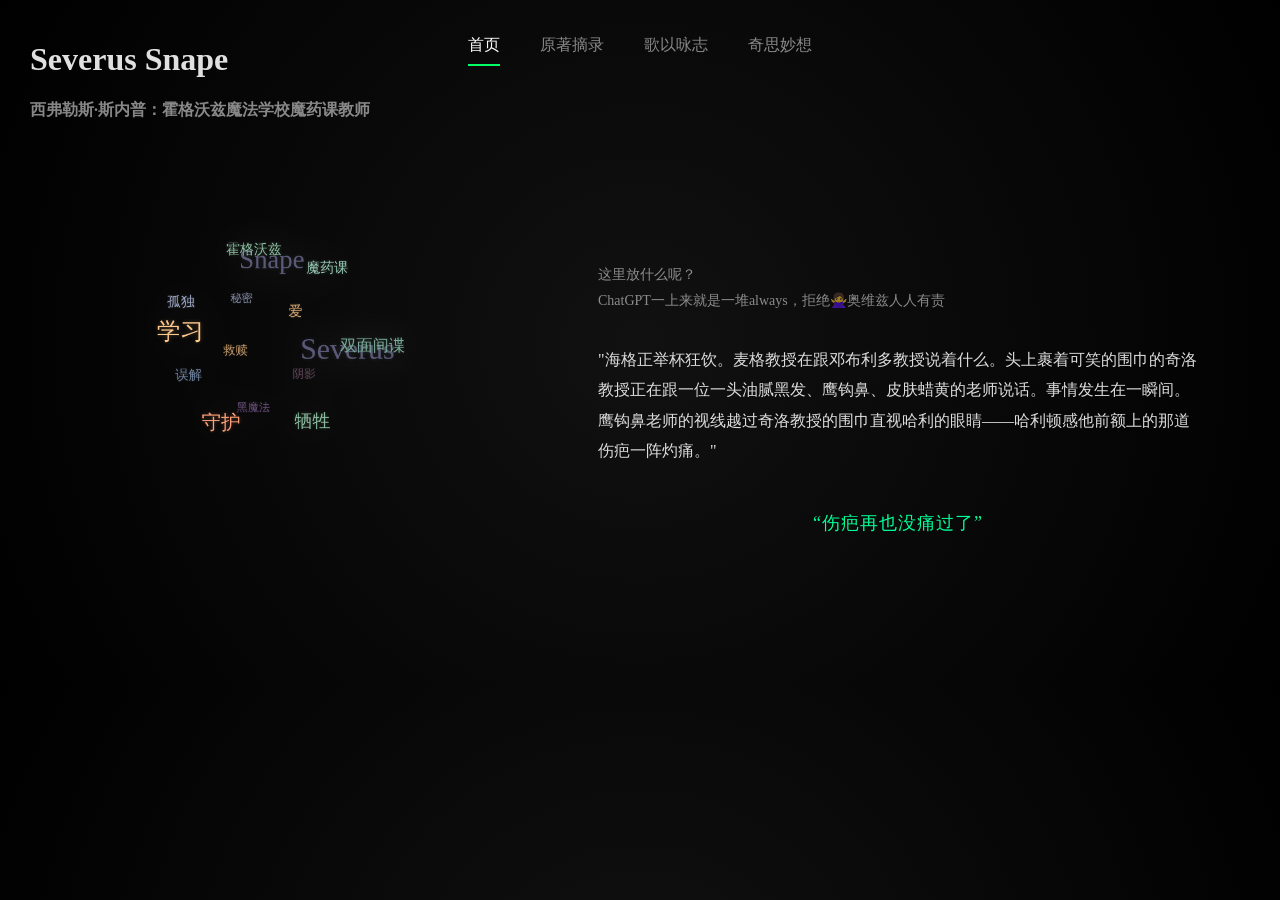
==== index.html @ c9bccef0 "first commit" ====
<!DOCTYPE html>
<html lang="zh">
<head>
    <meta charset="UTF-8">
    <title>Severus Snape </title>
    
    <link rel="stylesheet" href="style.css">
</head>
<body>

<div class="fog"></div>

<header class="fade-in">
    <h1>Severus Snape</h1>
    <h2>西弗勒斯·斯内普：霍格沃兹魔法学校魔药课教师</h2>
</header>

<nav class="nav fade-in">
    <a href="index.html" class="active">首页</a>
    <a href="quote.html">原著摘录</a>
    <a href="music.html">歌以咏志</a>
    <a href="ideas.html">奇思妙想</a>
    <span class="nav-line"></span>
</nav>



<div class="layout">

    <!-- 左侧：关键词云 -->
    <div class="sphere-container">

        <canvas id="tagCanvas" width="800" height="800"></canvas>
    </div>
    <!-- 右侧：文字 -->
    <section class="fade-in story">

        <p class="intro">
            这里放什么呢？<br>
            ChatGPT一上来就是一堆always，拒绝🙅‍♀️奥维兹人人有责
        </p> 

        <blockquote>
            "海格正举杯狂饮。麦格教授在跟邓布利多教授说着什么。头上裹着可笑的围巾的奇洛教授正在跟一位一头油腻黑发、鹰钩鼻、皮肤蜡黄的老师说话。事情发生在一瞬间。鹰钩鼻老师的视线越过奇洛教授的围巾直视哈利的眼睛——哈利顿感他前额上的那道伤疤一阵灼痛。"
        </blockquote>

        <p class="ending">
            “伤疤再也没痛过了”
        </p>

    </section>

    

</div>

</div>



<script src="script.js"></script>
</body>
</html>
---- style.css ----
/* ===== 全局稳定基础设置 ===== */
html {
    overflow-y: scroll; /* 强制保留滚动条空间，防止左右抖动 */
}

body {
    overflow-x: hidden; /* 禁止横向滚动，防止页面溢出 */
}

* {
    box-sizing: border-box; /* 统一盒模型，布局更稳定 */
}

/* ===== 下面是页面样式 ===== */


body {
    margin: 0;
    padding: 20px;
    background: radial-gradient(circle at center, #111 0%, #000 100%);
    color: #e0e0e0;
    font-family: "Georgia", serif;
}

/* 黑雾 */
.fog {
    position: fixed;
    width: 200%;
    height: 200%;
    background: url("https://www.transparenttextures.com/patterns/smoke.png");
    opacity: 0.05;
    animation: moveFog 60s linear infinite;
}

@keyframes moveFog {
    from { transform: translate(0,0); }
    to { transform: translate(-200px, -200px); }
}

/* 淡入 */
.fade-in {
    opacity: 0;
    animation: fadeIn 1.2s ease forwards;
}
@keyframes fadeIn {
    to { opacity: 1; }
}

/* 标题 */
header {
    position: absolute;
    top: 20px;
    left: 30px;
}
h2 {
    font-size: 16px;
    opacity: 0.6;
    margin-top: 5px;
}


/* 横向导航 */
.nav {
    position: absolute;
    top: 30px;
    left: 50%;
    transform: translateX(-50%);
    display: flex;
    gap: 40px;
}

.nav a {
    position: relative;
    color: #888;
    text-decoration: none;
    padding: 5px 0;
}

.nav a:hover,
.nav a.active {
    color: #fff;
}

/* 滑动线 */
.nav-line {
    position: absolute;
    bottom: -5px;
    height: 2px;
    background: #00ff66;
    transition: all 0.3s ease;
}

/* 内容 */
section {
    margin-top: 120px;
    margin-left: 30px;
    max-width: 600px;
    
}

.sub {
    opacity: 0.5;
    font-style: italic;
}

/* 页脚 */
footer {
    position: absolute;
    bottom: 20px;
    left: 30px;
    opacity: 0.6;
}

/* 鼠标光效 */
.light {
    position: absolute;
    width: 6px;
    height: 6px;
    background: #00ff66;
    border-radius: 50%;
    pointer-events: none;
    box-shadow: 0 0 10px #00ff66;
    animation: fadeOut 0.5s forwards;
}

@keyframes fadeOut {
    to {
        opacity: 0;
        transform: scale(3);
    }
}


/* =========================
   🌐 主布局（左右结构）
========================= */
.layout {
    display: flex;
    justify-content: space-between;
    align-items: center;

    width: 90%;
    max-width: 1200px;
    margin: 100px auto;
    gap: 40px;
}

/*    📖 右侧文字区 */
.story {
    flex: 3;
    line-height: 1.9;
}

/* 碎碎念 */
.intro {
    font-size: 14px;
    opacity: 0.6;
    margin-bottom: 30px;
    text-align: left;
}

/* 引用（无竖线版） */
blockquote {
    padding-left: 0;
    margin: 20px 0;
    font-size: 16px;
    line-height: 1.9;
    color: #ddd;
}

/* 结尾（延迟出现） */
.ending {
    opacity: 0;
    animation: fadeIn 1s ease forwards;
    animation-delay: 1s;

    margin-top: 40px;
    font-size: 18px;
    color: #00ff99;
    text-align: center;
    letter-spacing: 1px;
}

/* 淡入动画 */
@keyframes fadeIn {
    from { opacity: 0; }
    to { opacity: 1; }
}

/* 🌌 左侧关键词云区域 */
.sphere-container {
    flex: 1;
    display: flex;
    flex-direction: column;
    align-items: center;
    transform: translateX(-60px); /* ⭐往左挪 */
}

/* canvas 魔法发光 */
#tagCanvas {
    filter: drop-shadow(0 0 20px rgba(255,255,255,0.15));
    max-width: 500px;
    width: 100%;
}



/* =========================
   📱 响应式（手机自动上下排）
========================= */
@media (max-width: 900px) {
    .layout {
        flex-direction: column;
        text-align: center;
    }

    .story {
        text-align: center;
    }

    #tagCanvas {
        max-width: 350px;
    }
}
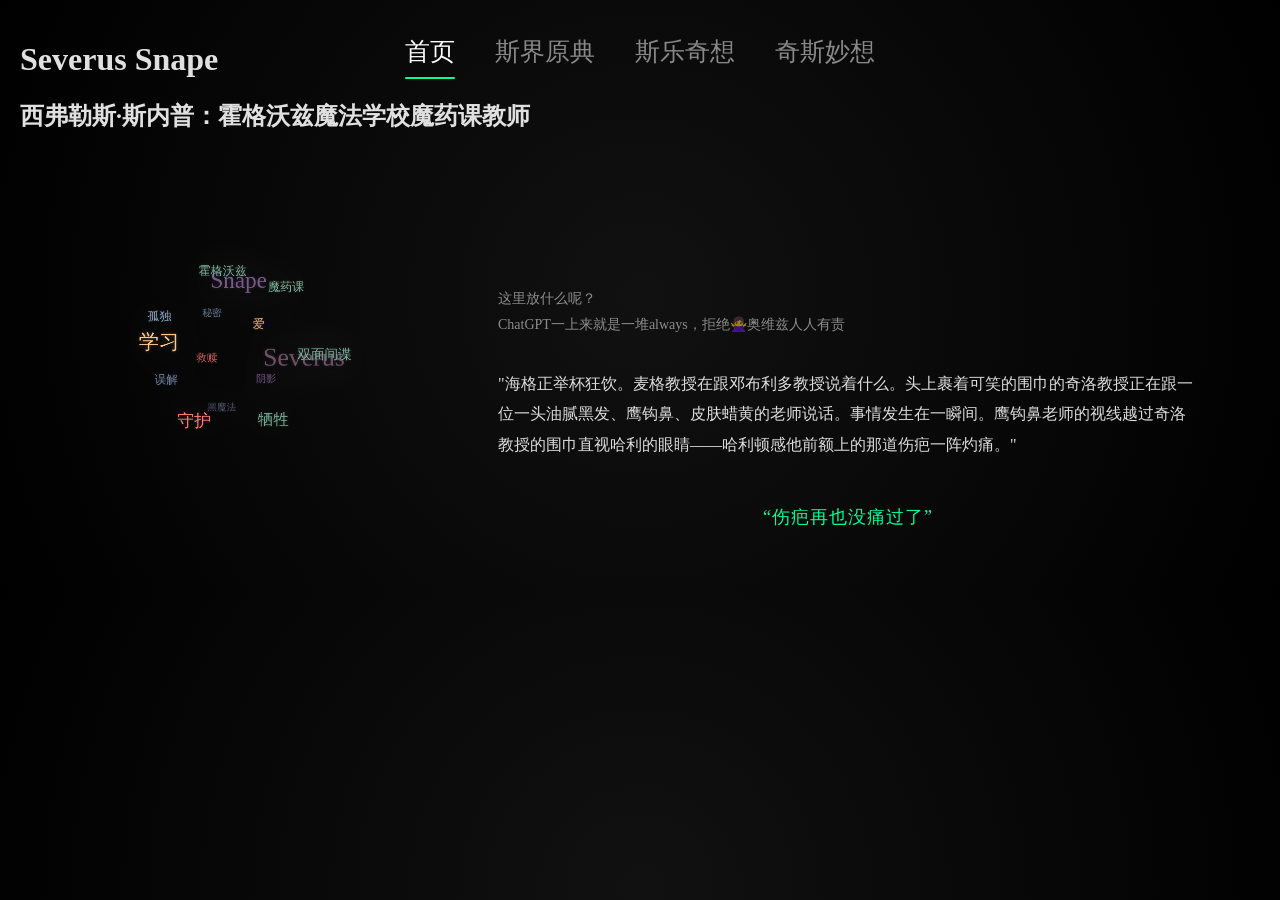
==== commit fc2014cd: "update" ====
--- a/index.html
+++ b/index.html
@@ -2,9 +2,8 @@
 <html lang="zh">
 <head>
     <meta charset="UTF-8">
-    <title>Severus Snape </title>
-    
-    <link rel="stylesheet" href="style.css">
+    <title>Severus Snape</title>
+    <link rel="stylesheet" href="../assets/css/main.css">
 </head>
 <body>
 
@@ -17,13 +16,10 @@
 
 <nav class="nav fade-in">
     <a href="index.html" class="active">首页</a>
-    <a href="quote.html">原著摘录</a>
-    <a href="music.html">歌以咏志</a>
-    <a href="ideas.html">奇思妙想</a>
-    <span class="nav-line"></span>
+    <a href="pages/quote.html">斯界原典</a>
+    <a href="pages/music.html">斯乐奇想</a>
+    <a href="pages/ideas.html">奇斯妙想</a>
 </nav>
-
-
 
 <div class="layout">
 
@@ -49,15 +45,14 @@
         </p>
 
     </section>
-
     
 
 </div>
 
-</div>
 
+<script src="../assets/js/core/main.js"></script>
+<script src="../assets/js/ui/effects.js"></script>
+<script src="../assets/js/features/tagCloud.js"></script>
 
-
-<script src="script.js"></script>
 </body>
 </html>
--- a/assets/css/main.css
+++ b/assets/css/main.css
@@ -0,0 +1,290 @@
+/* =========================
+   🌐 基础稳定层
+========================= */
+
+html {
+    overflow-y: scroll;
+}
+
+body {
+    margin: 0;
+    padding: 20px;
+    overflow-x: hidden;
+
+    background: radial-gradient(circle at center, #111 0%, #000 100%);
+    color: #e0e0e0;
+    font-family: "Georgia", serif;
+}
+
+* {
+    box-sizing: border-box;
+}
+
+/* =========================
+   🌫 黑雾背景
+========================= */
+
+.fog {
+    position: fixed;
+    width: 200%;
+    height: 200%;
+    background: url("https://www.transparenttextures.com/patterns/smoke.png");
+    opacity: 0.05;
+    animation: moveFog 60s linear infinite;
+    pointer-events: none;
+}
+
+@keyframes moveFog {
+    from { transform: translate(0,0); }
+    to { transform: translate(-200px, -200px); }
+}
+
+/* =========================
+   ✨ 淡入动画
+========================= */
+
+.fade-in {
+    opacity: 0;
+    animation: fadeIn 1.2s ease forwards;
+}
+
+@keyframes fadeIn {
+    to { opacity: 1; }
+}
+
+/* =========================
+   🧭 导航栏
+========================= */
+
+.nav {
+
+    position: absolute;
+
+    top: 30px;
+
+    left: 50%;
+
+    transform: translateX(-50%);
+
+    display: flex;
+
+    gap: 40px;
+}
+
+.nav a {
+
+    position: relative;
+
+    color: #888;
+
+    text-decoration: none;
+
+    padding: 5px 0;
+
+    transition: 0.3s;
+
+    font-size: 25px; /* 👈 这里控制导航栏字体大小 */
+}
+
+.nav a:hover,
+.nav a.active {
+
+    color: #fff;
+}
+
+/* 当前页面下划线 */
+
+.nav a.active::after {
+
+    content: "";
+
+    position: absolute;
+
+    left: 0;
+
+    bottom: -6px;
+
+    width: 100%;
+
+    height: 2px;
+
+    background: #00ff99;
+
+    border-radius: 999px;
+}
+
+/* =========================
+   📄 内容区域
+========================= */
+
+section {
+    margin-top: 120px;
+    margin-left: 30px;
+    max-width: 700px;
+}
+
+/* =========================
+   🌌 主布局（首页）
+========================= */
+
+/* =========================
+   🌐 主布局（左右结构）
+========================= */
+.layout {
+    display: flex;
+    justify-content: space-between;
+    align-items: center;
+
+    width: 90%;
+    max-width: 1200px;
+    margin: 20px auto;
+}
+
+/*    📖 右侧文字区 */
+.story {
+    flex: 3;
+    line-height: 1.9;
+}
+
+/* 碎碎念 */
+.intro {
+    font-size: 14px;
+    opacity: 0.6;
+    margin-bottom: 30px;
+    text-align: left;
+}
+
+/* 引用（无竖线版） */
+blockquote {
+    padding-left: 0;
+    margin: 20px 0;
+    font-size: 16px;
+    line-height: 1.9;
+    color: #ddd;
+}
+
+/* 结尾（延迟出现） */
+.ending {
+    opacity: 0;
+    animation: fadeIn 1s ease forwards;
+    animation-delay: 1s;
+
+    margin-top: 40px;
+    font-size: 18px;
+    color: #00ff99;
+    text-align: center;
+    letter-spacing: 1px;
+}
+
+/* 淡入动画 */
+@keyframes fadeIn {
+    from { opacity: 0; }
+    to { opacity: 1; }
+}
+
+/* 🌌 左侧关键词云区域 */
+.sphere-container {
+    flex: 1;
+    display: flex;
+    flex-direction: column;
+    align-items: center;
+    transform: translateX(-60px); /* ⭐往左挪 */
+}
+
+/* canvas 魔法发光 */
+#tagCanvas {
+    filter: drop-shadow(0 0 20px rgba(255,255,255,0.15));
+    max-width: 500px;
+    width: 100%;
+}
+
+
+
+
+/* =========================
+   ✨ 鼠标粒子
+========================= */
+
+.light {
+    position: absolute;
+    width: 6px;
+    height: 6px;
+    background: #00ff66;
+    border-radius: 50%;
+    pointer-events: none;
+    box-shadow: 0 0 10px #00ff66;
+    animation: fadeOut 0.5s forwards;
+}
+
+@keyframes fadeOut {
+    to {
+        opacity: 0;
+        transform: scale(3);
+    }
+}
+
+/* =========================
+   🎧 音乐页面（新增）
+========================= */
+
+.music-container {
+    display: flex;
+    gap: 40px;
+    width: 90%;
+    margin: 160px auto;
+}
+
+.music-form,
+.music-list {
+    flex: 1;
+    background: rgba(0,0,0,0.4);
+    padding: 20px;
+    border-radius: 12px;
+}
+
+input {
+    width: 100%;
+    padding: 10px;
+    margin-top: 10px;
+    background: #111;
+    border: 1px solid #333;
+    color: #fff;
+}
+
+button {
+    margin-top: 10px;
+    padding: 8px 16px;
+    cursor: pointer;
+    background: #00ff66;
+    border: none;
+    color: #000;
+}
+
+ul {
+    list-style: none;
+    padding: 0;
+}
+
+
+
+/* =========================
+   📱 响应式（手机自动上下排）
+========================= */
+@media (max-width: 900px) {
+    .layout {
+        flex-direction: column;
+        text-align: center;
+    }
+
+    .story {
+        text-align: center;
+    }
+
+    #tagCanvas {
+        max-width: 350px;
+    }
+
+    .music-container {
+        flex-direction: column;
+    }
+}
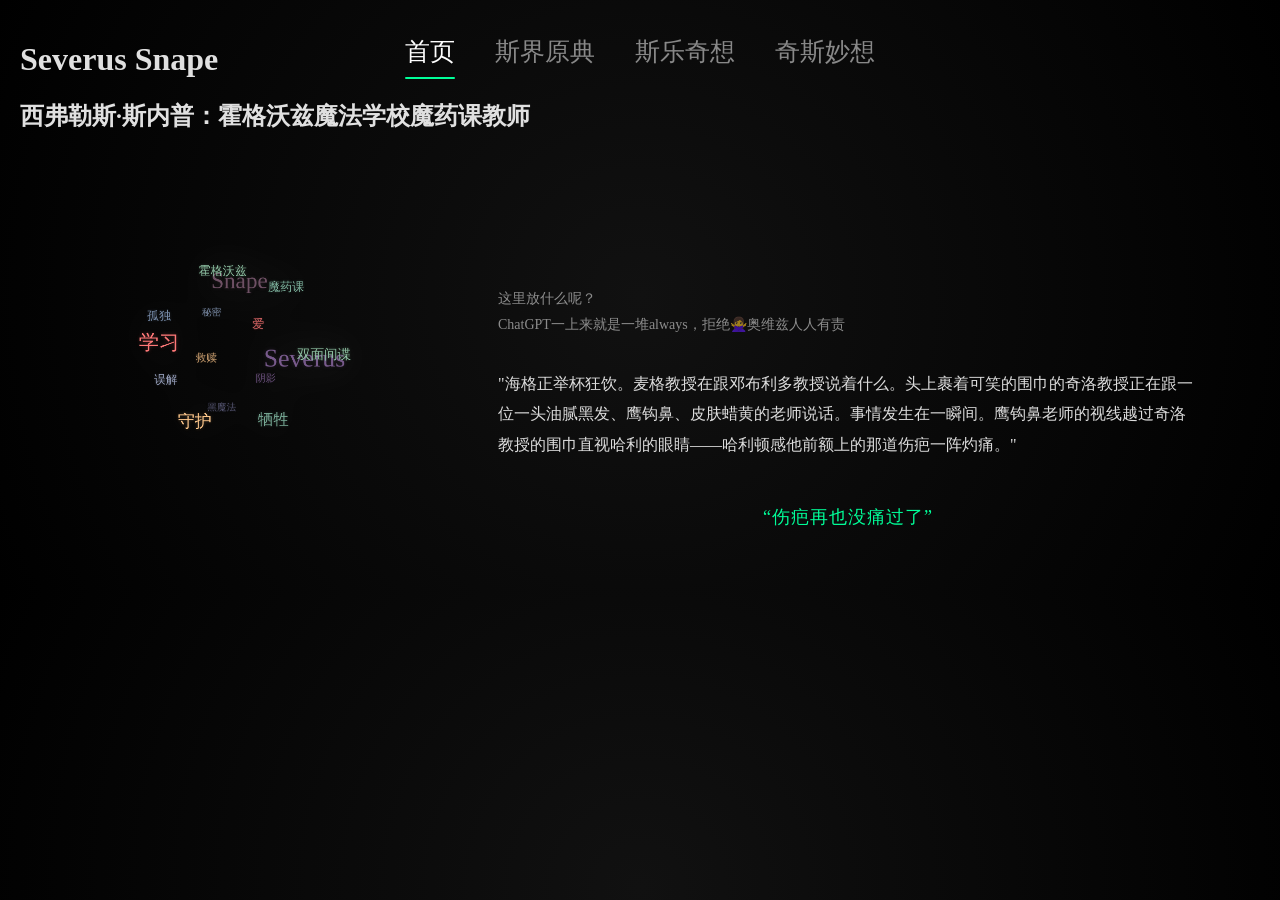
==== commit 29a4be5c: "update" ====
--- a/index.html
+++ b/index.html
@@ -3,7 +3,7 @@
 <head>
     <meta charset="UTF-8">
     <title>Severus Snape</title>
-    <link rel="stylesheet" href="../assets/css/main.css">
+    <link rel="stylesheet" href="./assets/css/main.css">
 </head>
 <body>
 
@@ -50,9 +50,9 @@
 </div>
 
 
-<script src="../assets/js/core/main.js"></script>
-<script src="../assets/js/ui/effects.js"></script>
-<script src="../assets/js/features/tagCloud.js"></script>
+<script src="./assets/js/core/main.js"></script>
+<script src="./assets/js/ui/effects.js"></script>
+<script src="./assets/js/features/tagCloud.js"></script>
 
 </body>
 </html>
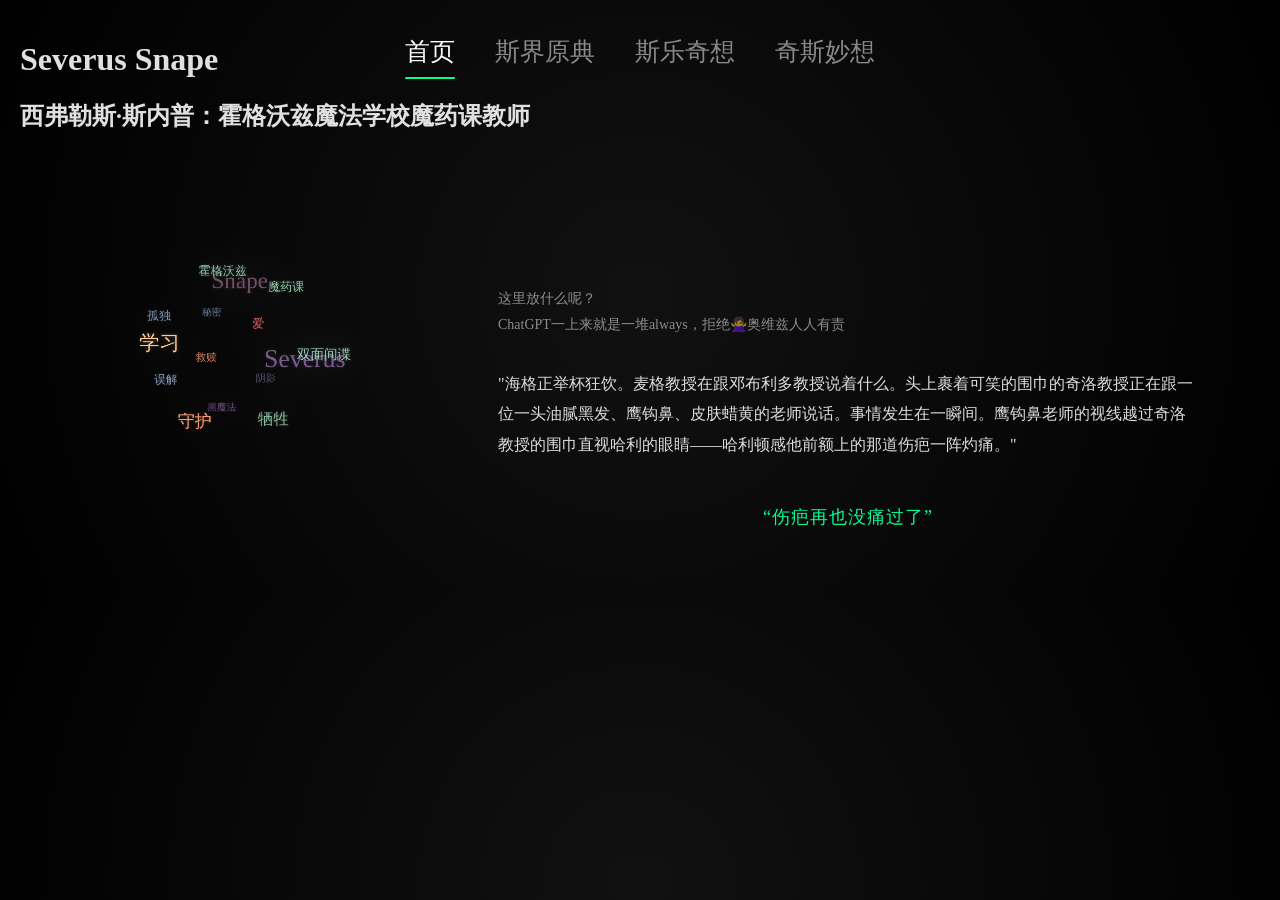
==== commit b4c780f7: "更新内容" ====
--- a/index.html
+++ b/index.html
@@ -16,9 +16,9 @@
 
 <nav class="nav fade-in">
     <a href="index.html" class="active">首页</a>
-    <a href="pages/quote.html">斯界原典</a>
-    <a href="pages/music.html">斯乐奇想</a>
-    <a href="pages/ideas.html">奇斯妙想</a>
+    <a href="./Pages/quote.html">斯界原典</a>
+    <a href="./Pages/music.html">斯乐奇想</a>
+    <a href="./Pages/ideas.html">奇斯妙想</a>
 </nav>
 
 <div class="layout">
